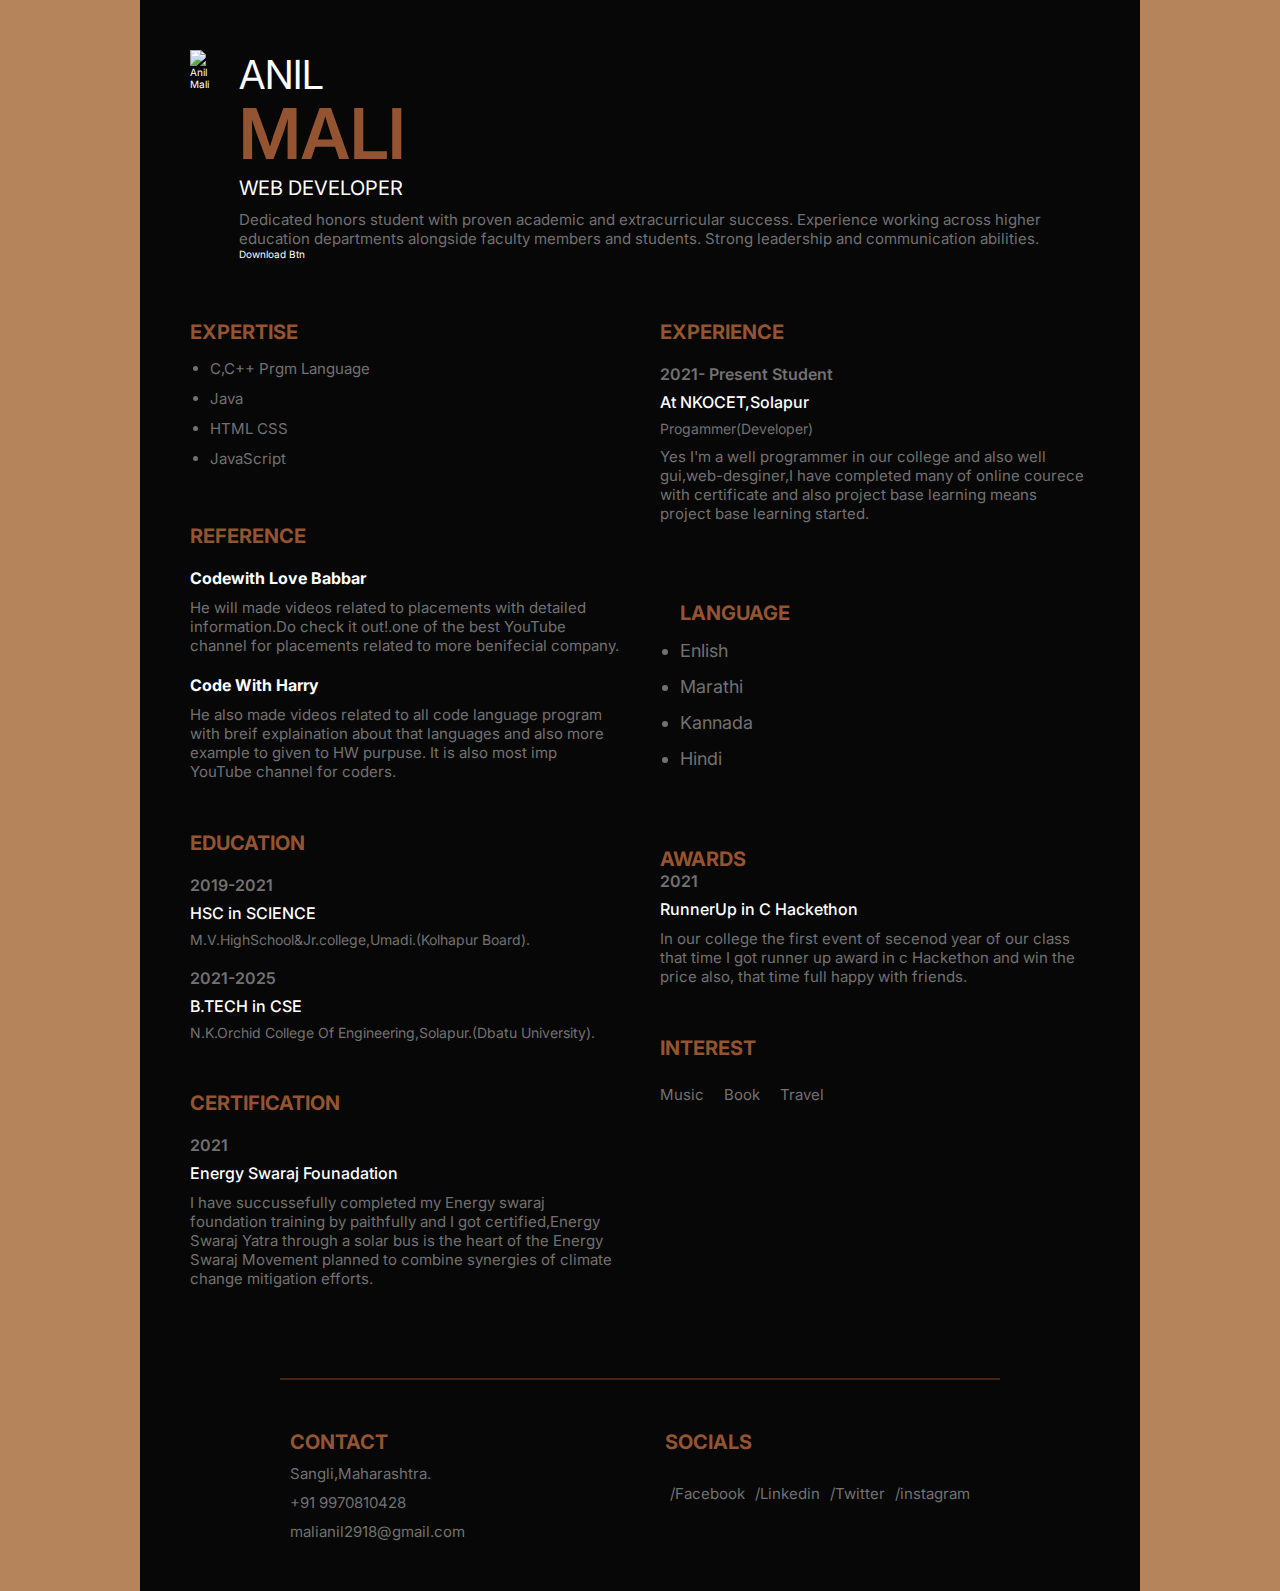
==== index.html @ 1c2b7b0a "Add files via upload" ====
<!DOCTYPE html>
<html lang="en">
<head>
    <meta charset="UTF-8">
    <meta http-equiv="X-UA-Compatible" content="IE=edge">
    <meta name="viewport" content="width=device-width, initial-scale=1.0">
    <title>www.anilm.com</title>
    <link rel="stylesheet" href="style.css">
    <script src="https://unpkg.com/feather-icons"></script>
</head>
<body>
    <div class="container">
        <div class="profile">
            <div class="profile_container">
                <div class="profile_profileImg">
                    <img src="./Anil photo_edited.jpg" alt="Anil Mali">
                </div>
                <div>
                    <h1 class="profile_name">
                       <span class="profile_name_firstname">Anil</span>  
                       <span class="profile_name_lastname">Mali</span>
                    </h1>
                    <p class="profile_title">WEB DEVELOPER</p>
                    <p class="description">Dedicated honors student with proven academic and extracurricular success. Experience working across higher education departments alongside faculty members and students. Strong leadership and communication abilities. </p>
                    <a class="downloadBtn" href="./cv.pdf" downlaod="Resume.pdf">Download Btn</a>
                </div>
            </div>
        </div>
        <div class="group-1">
            <div class="skills">
               <h3 class="title">Expertise</h3>
               <ul class="skill_list description">
                <li>C,C++ Prgm Language</li>
                <li>Java</li>
                <li>HTML CSS</li>
                <li>JavaScript</li>
               </ul> 
            </div>
            <div class="ref">
              <h3 class="title"> Reference</h3>  
              <div class="ref_item"> 
                <h4 class="ref_name">Codewith Love Babbar</h4> 
    <p class="description"> 
                    He will made videos related to placements with detailed information.Do check it out!.one of the best YouTube channel for placements related to more benifecial company.  
                </p>
              </div>
             <div class="ref_item"> 
                <h4 class="ref_name">Code With Harry</h4>
                <p class="description"> 
                    He also  made videos related to all code language program  with breif explaination about that languages and also more example to given to HW purpuse. It is also most imp YouTube channel for coders.           </p>
              </div>
            </div>
            <div class="edu">
              <h3 class="title">Education</h3>
              <div class="edu_item"> 
                <p class="item_preTitle">
                   2019-2021
                </p>
                <h4 class="item_title">HSC in SCIENCE</h4>
                <p class="item_subtitle">
                   
                    M.V.HighSchool&Jr.college,Umadi.(Kolhapur Board).
                </p>
              </div>  
              <div class="edu_item"> 
                <p class="item_preTitle">2021-2025</p>
                <h4 class="item_title">B.TECH in CSE</h4>
                <p class="item_subtitle">
                   N.K.Orchid College Of Engineering,Solapur.(Dbatu University).
                </p>
              </div>  
            </div>
            <div class="certification"> 
               <h3 class="title">Certification</h3> 
               <div class="certification_item"> 
                <p class="item_preTitle">2021</p>
                <h4 class="item_title">Energy Swaraj Founadation</h4>
                <p class="description"> I have succussefully completed my Energy swaraj foundation training by paithfully and I got certified,Energy Swaraj Yatra through a solar bus is the heart of the Energy Swaraj Movement planned to combine synergies of climate change mitigation efforts. </p>
               </div>
            </div>
        </div>
        <div class="group-2"> 
           <div class="exp">
            <h3 class="title">Experience</h3>
            <div class="exp_item">
                <p class="item_preTitle"> 2021- Present Student</p>
                <h4 class="item_title">At NKOCET,Solapur</h4>
                <p class="item_subtitle">Progammer(Developer)</p>
                <p class="description"> 
                    Yes I'm a well programmer in our college and also well gui,web-desginer,I have completed many of online courece with certificate and also project base learning means project base learning started.
                </p>
            </div>
           </div>
           <div class="language">
            <h3 class="title"> Language</h3>
               <ul class="language_list">
                <li>Enlish</li>
                <li>Marathi</li>
                <li>Kannada</li>
                <li>Hindi</li>
               </ul> 
           </div >
           <div class="award_item"> 
            <h3 class="title">awards</h3>
            <p class="item_preTitle">2021</p>
            <h4 class="item_title">RunnerUp in C Hackethon</h4>
            <p class="description">
                In our college the first event of secenod year of our class that time I got runner up award in c Hackethon and win the price also, that time full happy with friends.
            </p>
           </div>
           <div class="interest">
            <h3 class="title">Interest</h3>
            <div class="interest_items"> 
               <div class="interest_item"> 
                <i data-feather="music"></i>
                <span>Music</span>
               </div> 
               <div class="interest_item"> 
                <i data-feather="book"></i>
                <span>Book</span>
               </div> 
               <div class="interest_item"> 
                <i data-feather="map"></i>
                <span>Travel</span>
               </div> 
            </div>
           </div>
        </div>
       <hr> 
        <div class="group-3"> 
            <div class="contact">
               <h3 class="title">Contact</h3>
               <div class="Contact_info">
                <p class="description">
                    Sangli,Maharashtra.
                </p>
                <p class="description">
                    +91 9970810428
                </p>
                <p class="description">
                    malianil2918@gmail.com
                </p>
               </div> 
            </div>
            <div class="socials">
                <h3 class="title">Socials</h3>
                <div class="social_item">
                    <a href="https://m.facebook.com/bookmarks/" class="social_item">
                        <i data-feather="facebook"></i>
                        <span>/Facebook</span>
                    </a>
                    <a href="https://www.linkedin.com/in/anil-mali-4b3a40241" class="social_item">
                        <i data-feather="linkedin"></i>
                        <span>/Linkedin</span>
                    </a>
                    <a href="https://twitter.com/AnilMal13988501?t=5Pd9gNlF4MGD3C5B0ExqHg&s=08https://twitter.com/AnilMal13988501?t=5Pd9gNlF4MGD3C5B0ExqHg&s=08" class="social_item">
                        <i data-feather="twitter"></i>
                        <span>/Twitter</span>
                    </a>
                    <a href="https://www.instagram.com/invites/contact/?i=1junv2bwwymlq&utm_content=ihzzx9b " class="social_item">
                        <i data-feather="instagram"></i>
                        <span>/instagram</span>
                    </a>



                </div>
            </div>
        </div>
    </div>
    
        <script>
        feather.replace()
      </script>
</body>
</html>
---- style.css ----
@import url('https://fonts.googleapis.com/css2?family=Inter:wght@200;300;400;500;600;700&display=swap');

*{
    padding: 0;
    margin: 0;
    box-sizing: border-box;
}
:root{
    --primary-color: #bc6a3dc8;
    --text-color: #727171;
}
html{
    font-size:10px;
}
body{
    font-family:Inter,sans-serif;
    background-color: rgb(182, 132, 91);
    color: white;
}

/* common styles*/
img{ 
    width:100%;
}
a{ 
    text-decoration: none;
    color:white;
}
 .description{  
    margin-top: 1rem;
    font-size: 1.5rem;
    font-weight: 400;
    color: var(--text-color);
} 
.title{ 
    color: var(--primary-color);
    font-weight: 700;
    font-size: 2rem;
    text-transform: uppercase;
    
}
.item_preTitle{ 
    font-size: 1.6rem;
    color: var(--text-color);
    font-weight: 600;

}
.item_title{ 
    font-size: 1.6rem;
    color:white;
    font-weight: 500;
    margin: 0.8rem 0;
}
.item_subtitle{ 
    font-size: 1.4rem;
    color: var(--text-color);
    font-weight: 400;
}

/* layouts*/
.container{ 
    max-width: 1000px;
    width: 90%;  
     margin: 0 auto;
     display: grid;
     padding: 5rem;
     background-color: #070707;
    grid-template-columns: 1fr 1fr;
    gap: 4rem;
}
 
@media only screen and (max-width:768px){
    .container{
        width: 100%;
        grid-template-columns: 1fr;
        padding: 3rem;
        gap: 7rem;
    }
}
.profile{
    grid-column: 1/-1;
    margin-bottom: 2rem;
}
.group-1,
.group-2{ 
  display:flex;
  flex-direction: column;
  gap: 5rem;

}
.group-3{ 
    max-width: 700px;
    width:100%;
    margin: 0 auto;
    grid-column: 1/-1;
    display: flex;
    flex-direction: row;
    gap: 5rem;
}
.group-3>div{
    flex: 1;
}
@media only screen and (max-width:768px){
    .profile{ 
     margin-bottom: 0;   
    }
    .group-3{ 
        flex-direction:column;
    }
}
/* profile */
.profile_container{
    display: flex;
    gap: 2rem;
}
.profile_profileImg{ 
    max-width: 258px;
}
.profile_name_firstname{ 
    color: white;
   font-weight: 400; 
   font-size: clamp(2rem, 8vw, 4rem);
   text-transform: uppercase;
   display: block;
   margin-bottom: -0.8rem;
}
.profile_name_lastname{
    color:var(--primary-color);
    font-weight: 600;
    font-size: clamp(2.5rem,15vw,7rem);
    text-transform: uppercase;
    display: block;
}
.profile_title{
    font-size: 2rem;
    font-weight:400;
    text-transform:uppercase;
}
.downlaodBtn{ 
    display: block;
    text-decoration: underline;
    font-size: 1.6rem;
    margin-top: 1rem;
}
.downlaodBtn:hover{ 
    color: var(--primary-color);
}
@media only screen and (max-width:768px){ 
    .profile_container{ 
        flex-direction: column;

    }
}
/* Expertise */
.skill_list{ 
    margin-top: 1rem;
    margin-left: 2rem;
    line-height: 2;
}
/*  Ref */
.ref_item{ 
    margin-top: 2rem;

}
.ref_name{ 
    font-size: 1.6rem;
    font-weight: 700;
}
/* Education */
.edu_item{ 
    margin-top: 2rem;
}
/* certification */
.certification_item{ 
    margin-top: 2rem;
}
/* exp */
.exp_item{ 
    margin-top: 2rem;
}
/* lang */
.language{ 
    
    margin-top: 2rem;
    margin-left: 2rem;
    line-height: 2;
    color: var(--text-color);
    font-size: 1.8rem;
}
/* awards */
.award_item{ 
    margin-top: 2rem;
}
/* interest */
.interest_items{ 
    margin-top: 2rem;
    display: flex;
    align-items: center;
    flex-wrap: wrap;
    gap: 2rem;
}
.interest_item{ 
    font-size: 1.5rem;
    display: flex;
    flex-direction: column;
    align-items: center;
    justify-content: center;
    gap:0.5rem;
    color: var(--text-color);
}
.interest_item svg { 
    width: 2rem;
}
/* socials */
.social_items{ 
    margin-top: 2rem;
}
.social_item{ 
    margin-top: 1.5rem;
    font-size: 1.5rem;
    display: flex;
    gap: .5rem;
    align-items: center;
    justify-content: flex-start;
    color: var(--text-color);

}
.social_item:hover{
    color:var(--primary-color)
}
 .social_item svg{  
    width: 2rem;
} 
hr{ 
    grid-column: 1/-1;
    width: 80%;
    margin: 0 auto;
    margin-top: 5rem;
    margin-bottom: 1rem;
    border: none;
    border-top:2px solid rgba(95, 43, 22, 0.792);
}
@media only screen and (max-width:768px){ 
    hr{ 
        margin:0 auto;
    }
}
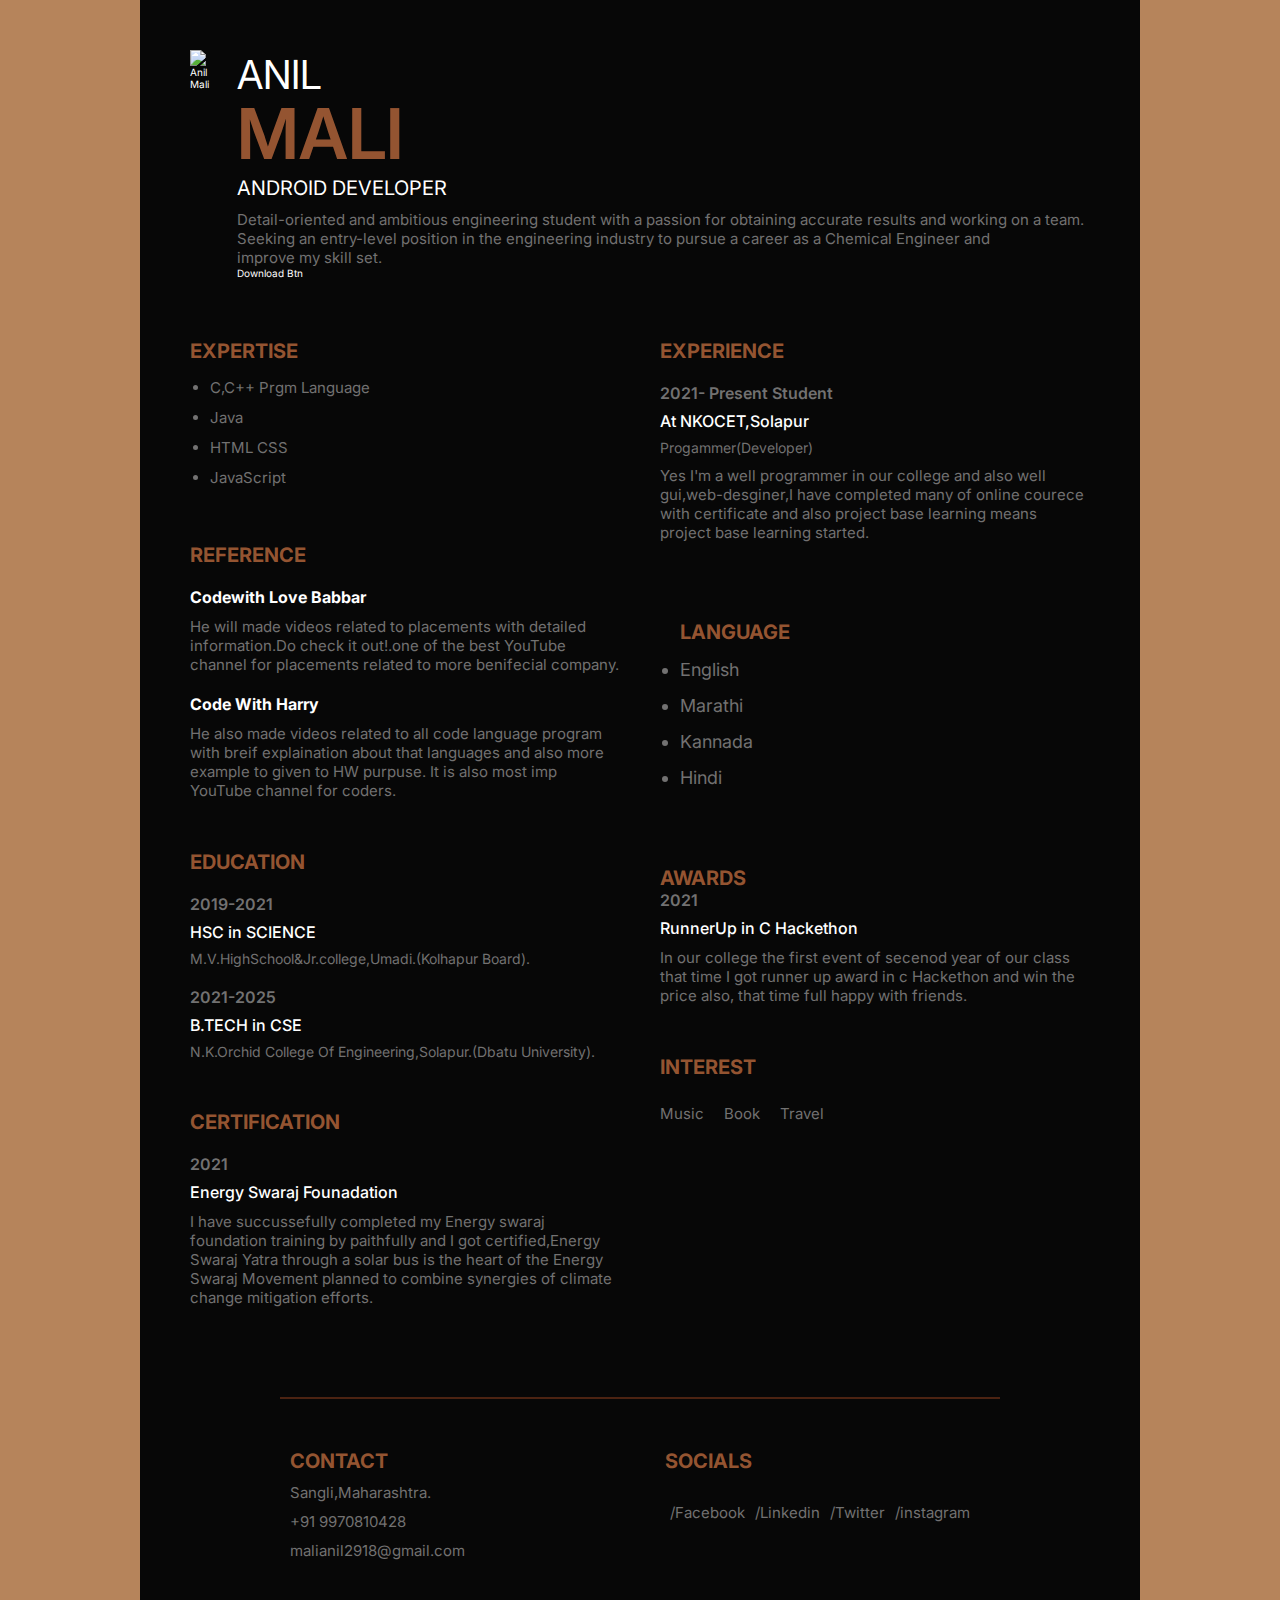
==== commit c1acd454: "Update index.html" ====
--- a/index.html
+++ b/index.html
@@ -20,8 +20,8 @@
                        <span class="profile_name_firstname">Anil</span>  
                        <span class="profile_name_lastname">Mali</span>
                     </h1>
-                    <p class="profile_title">WEB DEVELOPER</p>
-                    <p class="description">Dedicated honors student with proven academic and extracurricular success. Experience working across higher education departments alongside faculty members and students. Strong leadership and communication abilities. </p>
+                    <p class="profile_title">ANDROID DEVELOPER</p>
+                    <p class="description"> Detail-oriented and ambitious engineering student with a passion for obtaining accurate results and working on a team. Seeking an entry-level position in the engineering industry to pursue a career as a Chemical Engineer and improve my skill set.</p>
                     <a class="downloadBtn" href="./cv.pdf" downlaod="Resume.pdf">Download Btn</a>
                 </div>
             </div>
@@ -94,7 +94,7 @@
            <div class="language">
             <h3 class="title"> Language</h3>
                <ul class="language_list">
-                <li>Enlish</li>
+                <li>English</li>
                 <li>Marathi</li>
                 <li>Kannada</li>
                 <li>Hindi</li>
@@ -173,4 +173,4 @@
         feather.replace()
       </script>
 </body>
-</html>+</html>
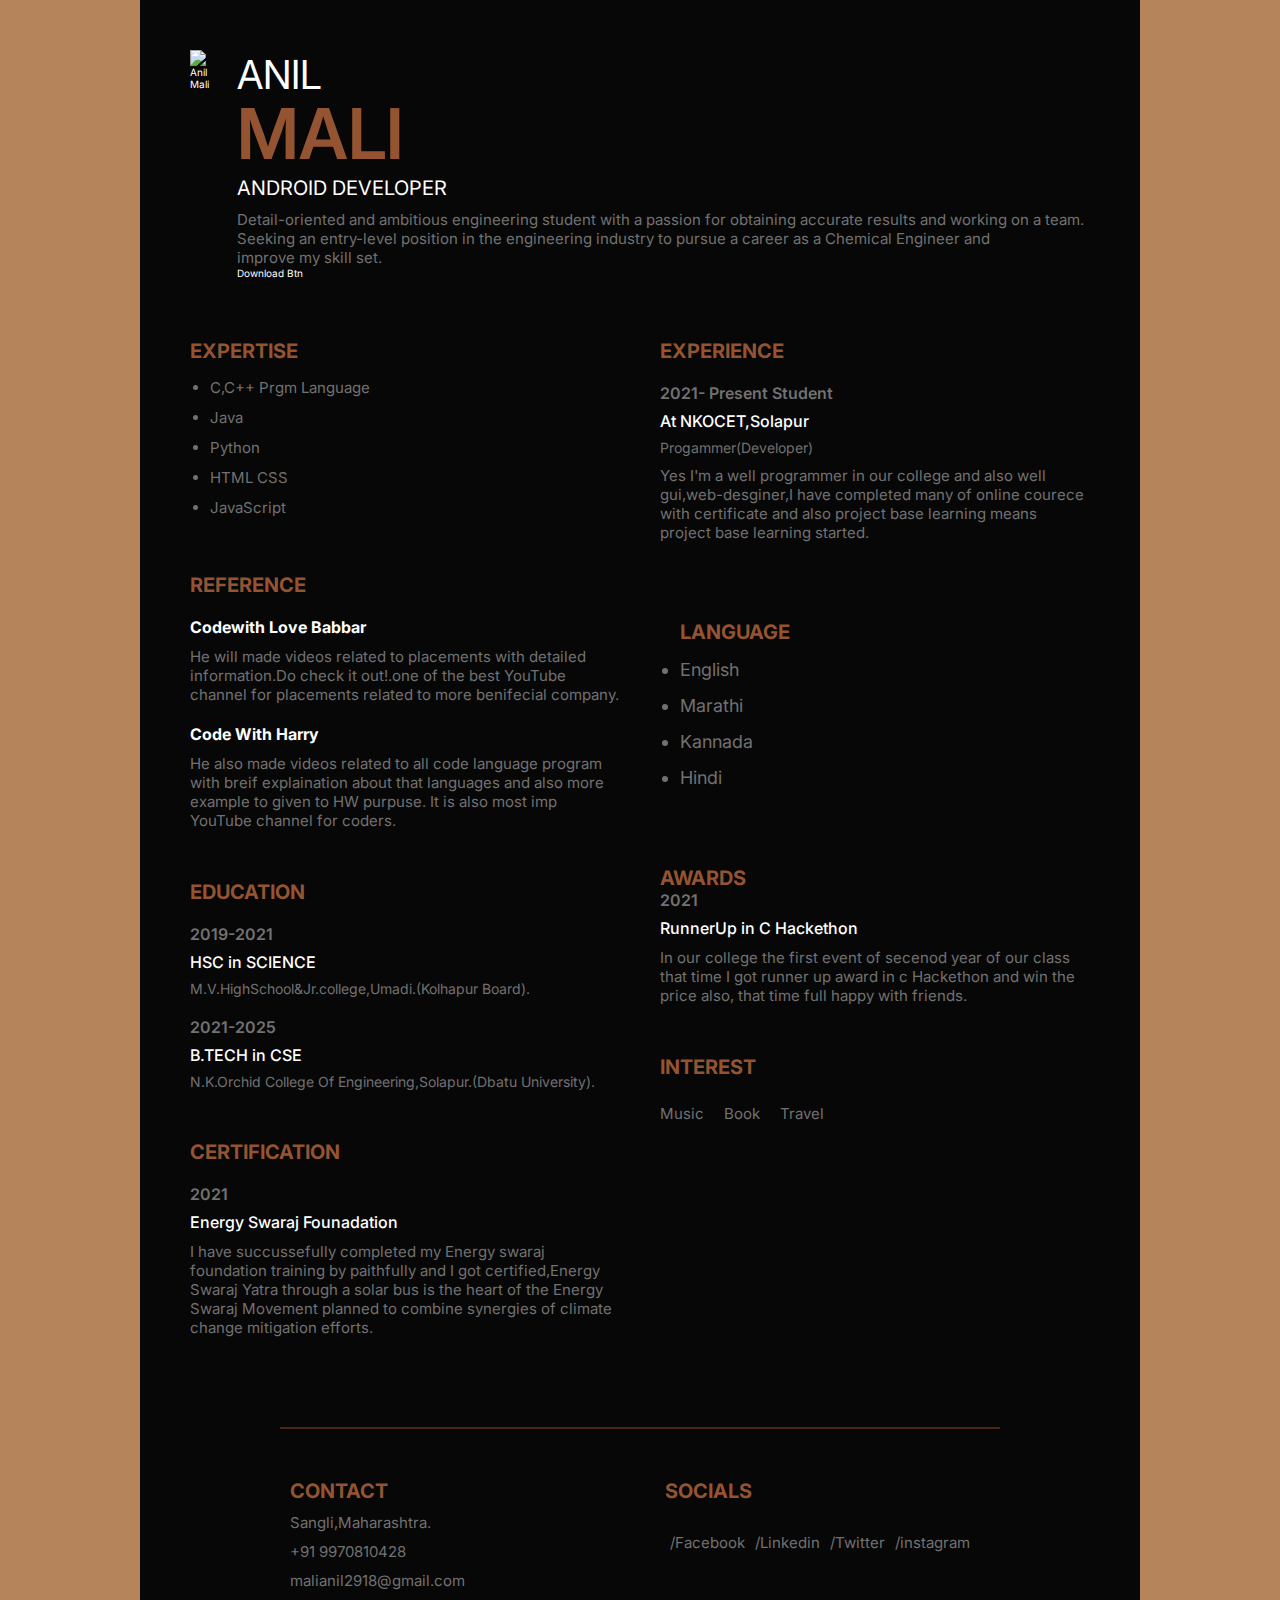
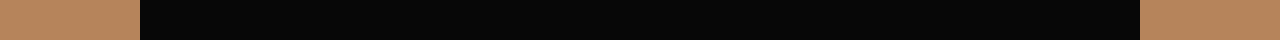
==== commit cb86a9a1: "Update index.html" ====
--- a/index.html
+++ b/index.html
@@ -32,6 +32,7 @@
                <ul class="skill_list description">
                 <li>C,C++ Prgm Language</li>
                 <li>Java</li>
+                 <li>Python</li>
                 <li>HTML CSS</li>
                 <li>JavaScript</li>
                </ul> 
